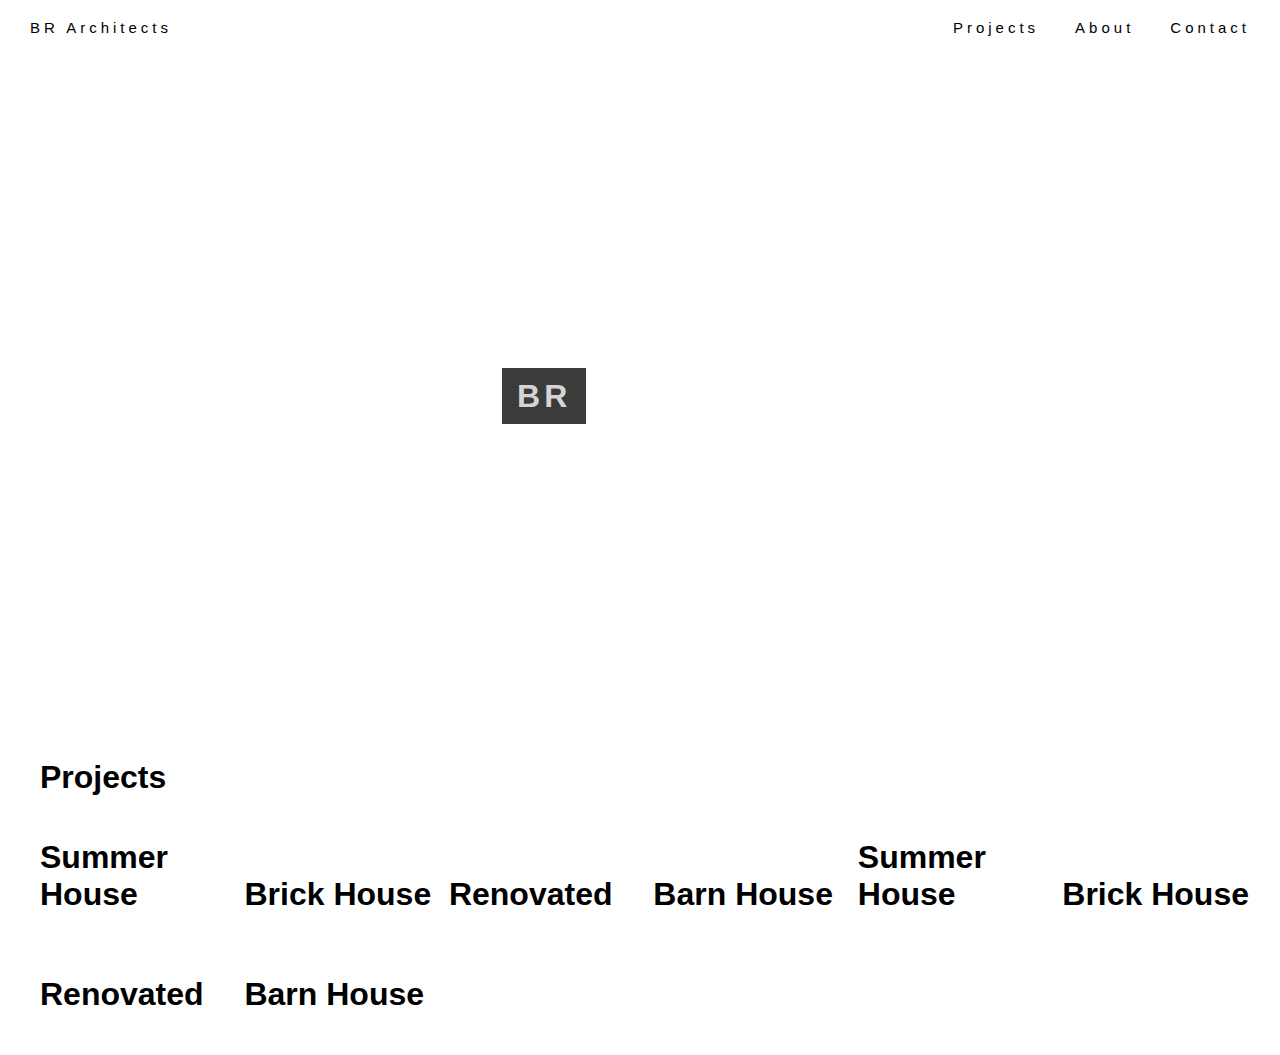
==== site-01/index.html @ ba481ae1 "Initial commit" ====
<!DOCTYPE html>
<html lang="pt-br">
<head>
    <meta charset="UTF-8">
    <meta http-equiv="X-UA-Compatible" content="IE=edge">
    <meta name="viewport" content="width=device-width, initial-scale=1.0">
    <title>Document</title>
    <link rel="stylesheet" href="style.css">
</head>
<body>
    <header class="cabecalho">
        <div class="cabecalho-logo"> <strong>BR</strong> Architects </div>
        <nav class="cabecalho-links">
            <ul>
                <li><a href="#">Projects</a></li>
                <li><a href="#">About</a></li>
                <li><a href="#">Contact</a></li>
            </ul>
        </nav>

    </header>

    <section class="conteudo-imagem-texto">
        <div> <strong>BR</strong> Architects </div>
    </section>

    <main class="conteudo">

        <section class="secao-projetos">
            <h1>Projects</h1>

            <div class="projetos projetos-summer">
                <h1 class="projeto-summer-titulo">Summer House</h1>
            </div>

            <div class="projetos projetos-brick">
                <h1 class="projeto-brick-titulo">Brick House</h1>
            </div>

            <div class="projetos projetos-renovated">
                <h1 class="projeto-renovated-titulo">Renovated</h1>
            </div>

            <div class="projetos projetos-barn">
                <h1 class="projeto-barn-titulo">Barn House</h1>                
            </div>

            <div class="projetos projetos-summer">
                <h1 class="projeto-summer-titulo">Summer House</h1>                
            </div>

            <div class="projetos projetos-brick">
                <h1 class="projeto-brick-titulo">Brick House</h1>                
            </div>

            <div class="projetos projetos-renovated">
                <h1 class="projeto-renovated-titulo">Renovated</h1>                
            </div>

            <div class="projetos  projetos-barn">
                <h1 class="projeto-barn-titulo">Barn House</h1>               
            </div>

        </section>
    </main>



</body>
</html>
---- site-01/style.css ----
@import url('https://fonts.googleapis.com/css2?family=Roboto:wght@200;300;400;700&display=swap');

*{
    box-sizing: border-box;
    text-decoration: none;
}

body{
    font-family: 'verdana', sans-serif;
    margin: 0;
    /* padding: 0px 20px; */
    width: 100vw;
    
}

/* Header */
.cabecalho{
    font-weight: 300;
    font-size: 15px;
    display: flex;
    align-items: center;
    justify-content: space-between;

    color: black;
    letter-spacing: 4px;
    padding: 0px 20px;

    width: 100%;
    height: 55px;
    /* border-bottom: 1px solid black; */
}

.cabecalho-logo{
    padding: 10px 10px;
}

.cabecalho-links{
    display: flex;
    align-items: center;
    justify-content: center;
}

.cabecalho-links > ul{
    display: flex;
}

.cabecalho-links li{
    list-style-type: none;
    margin-left: 1rem;
    padding: 10px 10px;
}

.cabecalho-links a{
    color: black;
}

.cabecalho-logo:hover,
.cabecalho-links li:hover{
    background-color: #CCCCCC;
}

/* Imagem com texto dentro */

.conteudo-imagem-texto{
    background-image: url(https://www.w3schools.com/w3images/architect.jpg);
    background-position: center;
    background-size: cover;

    display: flex;
    align-items: center;
    justify-content: center;
    width: 100%;
    aspect-ratio: auto 1500 / 800; 
}

.conteudo-imagem-texto > div{
    font-size: 2rem;
    color: white;
    letter-spacing: 4px;
}

.conteudo-imagem-texto strong{
    background-color: rgba(0, 0, 0, 0.767);
    color: rgba(255, 255, 255, 0.788);
    padding: 10px 15px;
}

/* Conteudo principal */

.conteudo{
    /* display: flex;
    align-items: center;
    justify-content: center; */

    margin: 0px 40px;
    width: 100vw;
}

.secao-projetos:not(:first-child){

    display: flex;
    align-items: center;
    justify-content: center;
    
}

.projetos{
    background-size: cover;
    background-position: center;

    display: inline-block;
    align-items: center;
    justify-content: center;


    width: 200px;
    height: 100px;
    

}

.projetos-summer{
    background-image: url("https://www.w3schools.com/w3images/house5.jpg");
}

.projetos-brick{
    background-image: url("https://www.w3schools.com/w3images/house2.jpg");
}

.projetos-renovated{
    background-image: url("https://www.w3schools.com/w3images/house3.jpg");
}

.projetos-barn{
    background-image: url("https://www.w3schools.com/w3images/house5.jpg");
}
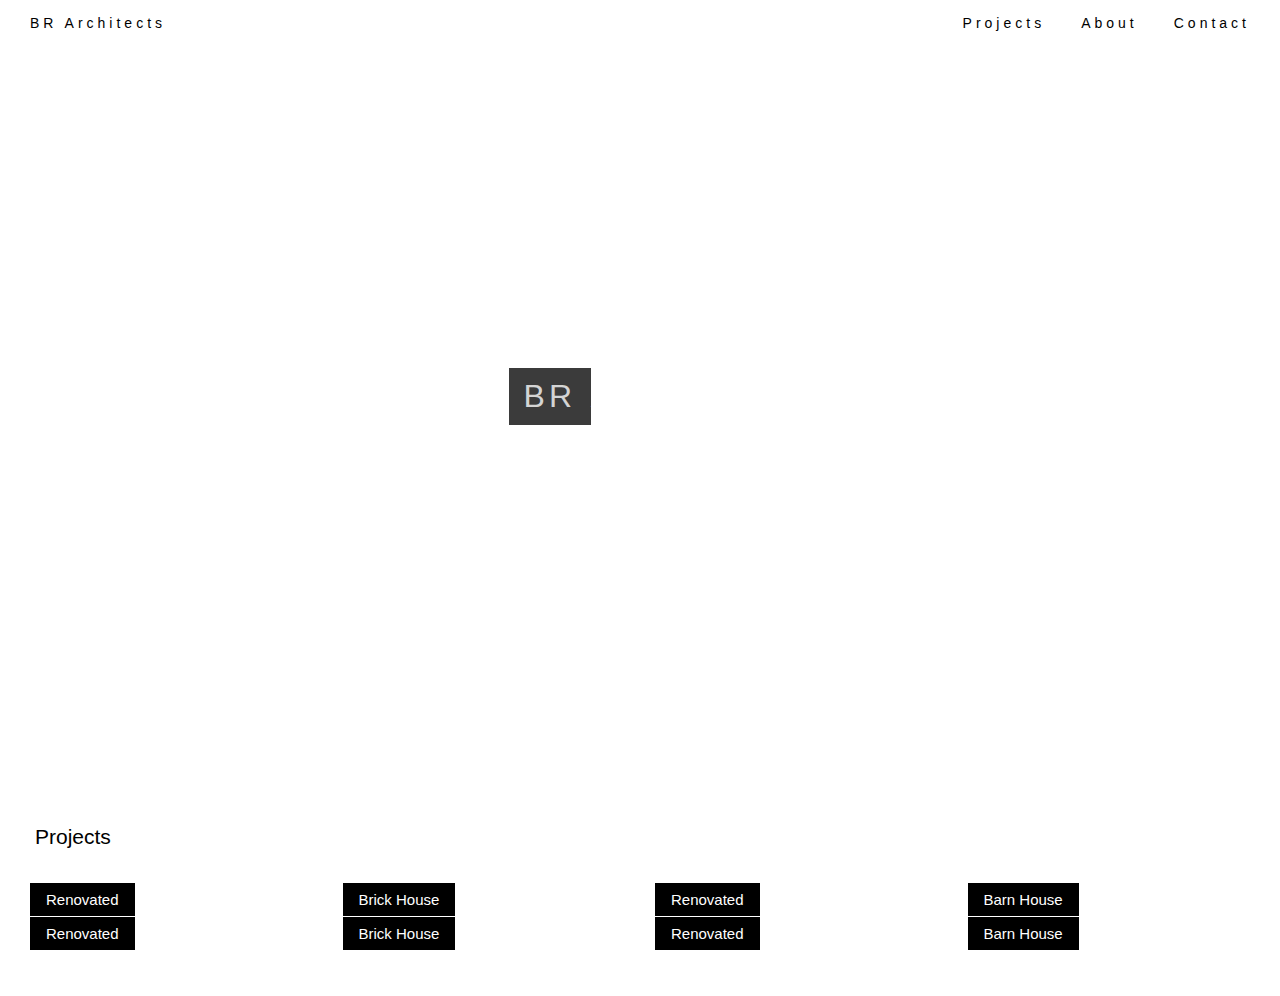
==== commit 86bdcc07: "atualizando clone de site" ====
--- a/site-01/index.html
+++ b/site-01/index.html
@@ -9,56 +9,65 @@
 </head>
 <body>
     <header class="cabecalho">
-        <div class="cabecalho-logo"> <strong>BR</strong> Architects </div>
-        <nav class="cabecalho-links">
-            <ul>
-                <li><a href="#">Projects</a></li>
-                <li><a href="#">About</a></li>
-                <li><a href="#">Contact</a></li>
-            </ul>
-        </nav>
+        <div class="cabecalho-cabecalho">
+            <div class="cabecalho-logo"> <strong>BR</strong> Architects </div>
+            <nav class="cabecalho-links">
+                <ul>
+                    <li><a href="#">Projects</a></li>
+                    <li><a href="#">About</a></li>
+                    <li><a href="#">Contact</a></li>
+                </ul>
+            </nav>
+        </div>
 
+        <div class="cabecalho-imagem-texto">
+         <strong>BR</strong> Architects 
+        </div>
     </header>
 
-    <section class="conteudo-imagem-texto">
-        <div> <strong>BR</strong> Architects </div>
-    </section>
+    
 
     <main class="conteudo">
 
         <section class="secao-projetos">
             <h1>Projects</h1>
 
-            <div class="projetos projetos-summer">
-                <h1 class="projeto-summer-titulo">Summer House</h1>
+            <div class="secao-projetos-primeira">
+                <div class="projetos projetos-renovated">
+                    <h1 class="projeto-renovated-titulo">Renovated</h1>
+                    <img src="https://www.w3schools.com/w3images/house5.jpg" alt="casa" style='width: 100%;'>
+                </div>
+                <div class="projetos projetos-brick">
+                    <h1 class="projeto-brick-titulo">Brick House</h1>
+                    <img src="https://www.w3schools.com/w3images/house2.jpg" alt="casa" style='width: 100%;'>
+                </div>
+                <div class="projetos projetos-renovated">
+                    <h1 class="projeto-renovated-titulo">Renovated</h1>
+                    <img src="https://www.w3schools.com/w3images/house3.jpg" alt="casa" style='width: 100%;'>
+                </div>
+                <div class="projetos  projetos-barn">
+                    <h1 class="projeto-barn-titulo">Barn House</h1>
+                    <img src="https://www.w3schools.com/w3images/house4.jpg" alt="casa" style='width: 100%;'>
+                </div>
             </div>
 
-            <div class="projetos projetos-brick">
-                <h1 class="projeto-brick-titulo">Brick House</h1>
-            </div>
-
-            <div class="projetos projetos-renovated">
-                <h1 class="projeto-renovated-titulo">Renovated</h1>
-            </div>
-
-            <div class="projetos projetos-barn">
-                <h1 class="projeto-barn-titulo">Barn House</h1>                
-            </div>
-
-            <div class="projetos projetos-summer">
-                <h1 class="projeto-summer-titulo">Summer House</h1>                
-            </div>
-
-            <div class="projetos projetos-brick">
-                <h1 class="projeto-brick-titulo">Brick House</h1>                
-            </div>
-
-            <div class="projetos projetos-renovated">
-                <h1 class="projeto-renovated-titulo">Renovated</h1>                
-            </div>
-
-            <div class="projetos  projetos-barn">
-                <h1 class="projeto-barn-titulo">Barn House</h1>               
+            <div class="secao-projetos-segunda">
+                <div class="projetos projetos-renovated">
+                    <h1 class="projeto-renovated-titulo">Renovated</h1>
+                    <img src="https://www.w3schools.com/w3images/house5.jpg" alt="casa" style='width: 100%;'>
+                </div>
+                <div class="projetos projetos-brick">
+                    <h1 class="projeto-brick-titulo">Brick House</h1>
+                    <img src="https://www.w3schools.com/w3images/house2.jpg" alt="casa" style='width: 100%;'>
+                </div>
+                <div class="projetos projetos-renovated">
+                    <h1 class="projeto-renovated-titulo">Renovated</h1>
+                    <img src="https://www.w3schools.com/w3images/house3.jpg" alt="casa" style='width: 100%;'>
+                </div>
+                <div class="projetos  projetos-barn">
+                    <h1 class="projeto-barn-titulo">Barn House</h1>
+                    <img src="https://www.w3schools.com/w3images/house4.jpg" alt="casa" style='width: 100%;'>
+                </div>
             </div>
 
         </section>
--- a/site-01/style.css
+++ b/site-01/style.css
@@ -8,16 +8,20 @@
 body{
     font-family: 'verdana', sans-serif;
     margin: 0;
-    /* padding: 0px 20px; */
     width: 100vw;
     
+}
+
+ul{
+    margin:0;
 }
 
 /* Header */
 .cabecalho{
     font-weight: 300;
-    font-size: 15px;
+    font-size: 14px;
     display: flex;
+    flex-direction: column;
     align-items: center;
     justify-content: space-between;
 
@@ -26,9 +30,19 @@
     padding: 0px 20px;
 
     width: 100%;
-    height: 55px;
+    height: auto;
     /* border-bottom: 1px solid black; */
+
 }
+
+.cabecalho-cabecalho{
+    width: 100%;
+     margin: 5px 0px;
+    display: flex;
+    align-items: center;
+    justify-content: space-between;
+}
+
 
 .cabecalho-logo{
     padding: 10px 10px;
@@ -61,7 +75,7 @@
 
 /* Imagem com texto dentro */
 
-.conteudo-imagem-texto{
+.cabecalho-imagem-texto{
     background-image: url(https://www.w3schools.com/w3images/architect.jpg);
     background-position: center;
     background-size: cover;
@@ -69,69 +83,99 @@
     display: flex;
     align-items: center;
     justify-content: center;
-    width: 100%;
-    aspect-ratio: auto 1500 / 800; 
-}
+    
 
-.conteudo-imagem-texto > div{
+    width: 100vw;
+    height: 700px;
+ 
+
     font-size: 2rem;
     color: white;
     letter-spacing: 4px;
 }
 
-.conteudo-imagem-texto strong{
+
+.cabecalho-imagem-texto strong{
     background-color: rgba(0, 0, 0, 0.767);
     color: rgba(255, 255, 255, 0.788);
     padding: 10px 15px;
 }
 
+
+
 /* Conteudo principal */
 
 .conteudo{
-    /* display: flex;
+    display: flex;
     align-items: center;
-    justify-content: center; */
+    justify-content: center; 
+    box-sizing: inherit;
 
-    margin: 0px 40px;
+    margin: 45px 0px;
+    padding: 0px 15px;
     width: 100vw;
 }
 
-.secao-projetos:not(:first-child){
+.secao-projetos{
+    width: 100%;
+    flex-direction: column;
+}
 
+.secao-projetos > h1{
+    width: 100%;
+    padding: 20px;
+
+    font-size: 21px;
+    font-weight: lighter;
+}
+
+.secao-projetos-primeira, 
+.secao-projetos-segunda {
+    width: 100%;
     display: flex;
     align-items: center;
     justify-content: center;
+    padding-bottom:16px;
+}
+
+.secao-projetos-primeira > div, 
+.secao-projetos-segunda > div {
+
+    display: inline-block;
+    box-sizing: inherit;
+    
+    align-items: center;
+    justify-content: space-between;
+
+    background-size: cover;
+    background-position: center;
+
+    max-height: 206px;
+    max-width: 310px;
+    
+    width: 100%;
+    height: 100%;
+
+    margin-left: 15px ;
     
 }
 
 .projetos{
-    background-size: cover;
-    background-position: center;
+    position: relative;
+}
+.projetos h1{
+    position: absolute;
+    left: 0;
+    top: 0;
+    
+    margin: 0;
+    
+    font-size: 15px;
+    font-weight: 400;
 
-    display: inline-block;
-    align-items: center;
-    justify-content: center;
-
-
-    width: 200px;
-    height: 100px;
+    padding: 8px 16px;
+    background-color: #000000;
+    color: #fff;
     
-
 }
 
-.projetos-summer{
-    background-image: url("https://www.w3schools.com/w3images/house5.jpg");
-}
-
-.projetos-brick{
-    background-image: url("https://www.w3schools.com/w3images/house2.jpg");
-}
-
-.projetos-renovated{
-    background-image: url("https://www.w3schools.com/w3images/house3.jpg");
-}
-
-.projetos-barn{
-    background-image: url("https://www.w3schools.com/w3images/house5.jpg");
-}
-
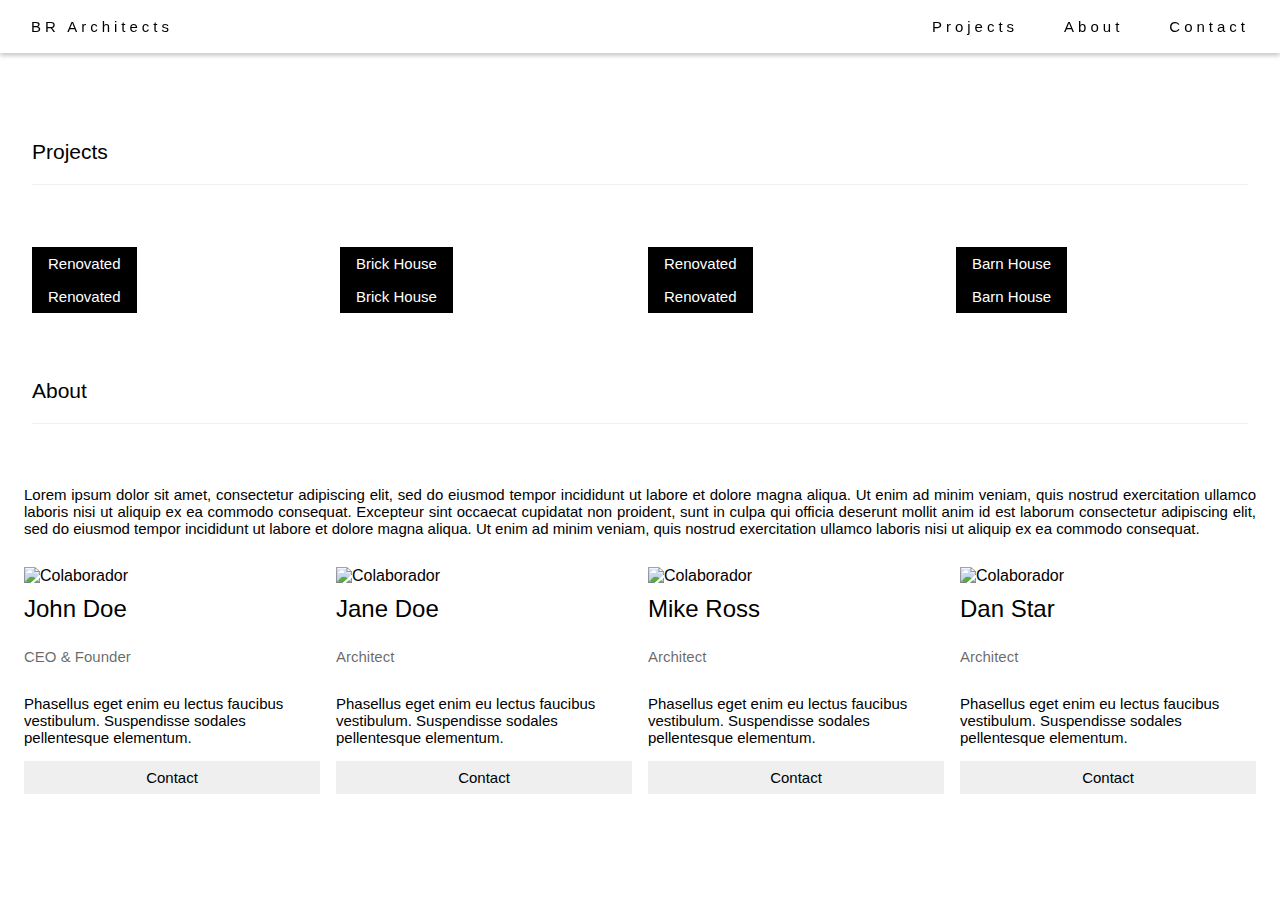
==== commit 168607e3: "adicionando section equipe" ====
--- a/site-01/index.html
+++ b/site-01/index.html
@@ -9,6 +9,7 @@
 </head>
 <body>
     <header class="cabecalho">
+
         <div class="cabecalho-cabecalho">
             <div class="cabecalho-logo"> <strong>BR</strong> Architects </div>
             <nav class="cabecalho-links">
@@ -21,7 +22,8 @@
         </div>
 
         <div class="cabecalho-imagem-texto">
-         <strong>BR</strong> Architects 
+            <span><strong>BR</strong> Architects</span> 
+            <img src="https://www.w3schools.com/w3images/architect.jpg" alt="Arquitetura" >
         </div>
     </header>
 
@@ -30,7 +32,10 @@
     <main class="conteudo">
 
         <section class="secao-projetos">
-            <h1>Projects</h1>
+
+            <div class="titulo">
+                <h1>Projects</h1>
+            </div>
 
             <div class="secao-projetos-primeira">
                 <div class="projetos projetos-renovated">
@@ -71,6 +76,51 @@
             </div>
 
         </section>
+
+        <section class="secao-sobre">
+            <div class="titulo">
+                <h1>About</h1>
+            </div>
+
+            <div class="secao-sobre-paragrafo">
+                <p>Lorem ipsum dolor sit amet, consectetur adipiscing elit, sed do eiusmod tempor incididunt ut labore et dolore magna aliqua. Ut enim ad minim veniam, quis nostrud exercitation ullamco laboris nisi ut aliquip ex ea commodo consequat. Excepteur sint occaecat cupidatat non proident, sunt in culpa qui officia deserunt mollit anim id est laborum consectetur adipiscing elit, sed do eiusmod tempor incididunt ut labore et dolore magna aliqua. Ut enim ad minim veniam, quis nostrud exercitation ullamco laboris nisi ut aliquip ex ea commodo consequat.</p>
+            </div>
+
+            <div class="equipe">
+                
+                <div class="equipe-colaboradores">
+                    <img src="https://www.w3schools.com/w3images/team2.jpg" alt="Colaborador">
+                    <h3>John Doe</h3>
+                    <p>CEO & Founder</p>
+                    <p>Phasellus eget enim eu lectus faucibus vestibulum. Suspendisse sodales pellentesque elementum.</p>
+                    <input type="button" value="Contact">
+                </div>
+
+                <div class="equipe-colaboradores">
+                    <img src="https://www.w3schools.com/w3images/team1.jpg" alt="Colaborador">
+                    <h3>Jane Doe</h3>
+                    <p>Architect</p>
+                    <p>Phasellus eget enim eu lectus faucibus vestibulum. Suspendisse sodales pellentesque elementum.</p>
+                    <input type="button" value="Contact">
+                </div>
+
+                <div class="equipe-colaboradores">
+                    <img src="https://www.w3schools.com/w3images/team3.jpg" alt="Colaborador">
+                    <h3>Mike Ross</h3>
+                    <p>Architect</p>
+                    <p>Phasellus eget enim eu lectus faucibus vestibulum. Suspendisse sodales pellentesque elementum.</p>
+                    <input type="button" value="Contact">
+                </div>
+
+                <div class="equipe-colaboradores">
+                    <img src="https://www.w3schools.com/w3images/team4.jpg" alt="Colaborador">
+                    <h3>Dan Star</h3>
+                    <p>Architect</p>
+                    <p>Phasellus eget enim eu lectus faucibus vestibulum. Suspendisse sodales pellentesque elementum.</p>
+                    <input type="button" value="Contact">
+                </div>
+            </div>
+        </section>
     </main>
 
 
--- a/site-01/style.css
+++ b/site-01/style.css
@@ -19,7 +19,7 @@
 /* Header */
 .cabecalho{
     font-weight: 300;
-    font-size: 14px;
+    font-size: 15px;
     display: flex;
     flex-direction: column;
     align-items: center;
@@ -27,7 +27,6 @@
 
     color: black;
     letter-spacing: 4px;
-    padding: 0px 20px;
 
     width: 100%;
     height: auto;
@@ -36,16 +35,25 @@
 }
 
 .cabecalho-cabecalho{
-    width: 100%;
-     margin: 5px 0px;
+    position: fixed;
+    z-index: 1;
+
+    left: 0;
+    top: 0;
+    width: 100%;
+    padding: 8px 16px;
     display: flex;
     align-items: center;
     justify-content: space-between;
+
+    background-color: white;
+    box-shadow: 0px 3px 4px 0px rgba(0, 0, 0, 0.2);
+    
 }
 
 
 .cabecalho-logo{
-    padding: 10px 10px;
+    padding: 10px 15px;
 }
 
 .cabecalho-links{
@@ -61,7 +69,7 @@
 .cabecalho-links li{
     list-style-type: none;
     margin-left: 1rem;
-    padding: 10px 10px;
+    padding: 10px 15px;
 }
 
 .cabecalho-links a{
@@ -76,66 +84,74 @@
 /* Imagem com texto dentro */
 
 .cabecalho-imagem-texto{
-    background-image: url(https://www.w3schools.com/w3images/architect.jpg);
-    background-position: center;
-    background-size: cover;
-
     display: flex;
     align-items: center;
     justify-content: center;
     
-
     width: 100vw;
-    height: 700px;
  
-
     font-size: 2rem;
     color: white;
     letter-spacing: 4px;
-}
-
-
+
+    position: relative;
+}
+
+.cabecalho-imagem-texto > span{
+    position: absolute;
+}
 .cabecalho-imagem-texto strong{
     background-color: rgba(0, 0, 0, 0.767);
     color: rgba(255, 255, 255, 0.788);
     padding: 10px 15px;
 }
 
+.cabecalho-imagem-texto > img{
+    max-width: 100%;
+    
+}
+
 
 
 /* Conteudo principal */
 
 .conteudo{
     display: flex;
+    flex-direction: column;
     align-items: center;
     justify-content: center; 
     box-sizing: inherit;
 
     margin: 45px 0px;
-    padding: 0px 15px;
-    width: 100vw;
+    
+    width: 100%;
 }
 
 .secao-projetos{
     width: 100%;
-    flex-direction: column;
-}
-
-.secao-projetos > h1{
-    width: 100%;
-    padding: 20px;
-
+    padding: 8px 16px;
+}
+
+.titulo{
+    width: 100%;
+    padding: 16px 16px;
+    margin-bottom: 32px;
+}
+.titulo > h1{
+    padding: 20px 0px;
     font-size: 21px;
     font-weight: lighter;
+
+    border-bottom: 1px solid #cccccc41;
 }
 
 .secao-projetos-primeira, 
 .secao-projetos-segunda {
     width: 100%;
     display: flex;
-    align-items: center;
-    justify-content: center;
-    padding-bottom:16px;
+    align-items: center;   
+        
+    padding: 0px 8px 15px;
 }
 
 .secao-projetos-primeira > div, 
@@ -145,7 +161,7 @@
     box-sizing: inherit;
     
     align-items: center;
-    justify-content: space-between;
+    
 
     background-size: cover;
     background-position: center;
@@ -155,10 +171,10 @@
     
     width: 100%;
     height: 100%;
-
-    margin-left: 15px ;
-    
-}
+    
+    margin: 0px 8px;
+}
+
 
 .projetos{
     position: relative;
@@ -179,3 +195,67 @@
     
 }
 
+
+/* Seção sobre */
+
+.secao-sobre{
+    width: 100%;
+    padding: 8px 16px;
+}
+
+.secao-sobre-paragrafo{
+    padding: 0px 8px 15px;
+}
+
+.secao-sobre-paragrafo>p{
+    text-align: justify;
+    font-size: 15px;
+}
+
+.equipe{
+    width: 100%;
+    display: flex;
+    align-items: center;
+    justify-content: center;
+}
+
+.equipe-colaboradores{
+    display: flex;
+    flex-direction: column;
+
+    padding: 0px 8px;
+}
+
+.equipe-colaboradores > img {
+    width: 100%;
+}
+
+.equipe-colaboradores > h3{
+    font-family: Arial, Helvetica, sans-serif;
+    font-size: 24px;
+    font-weight: 400;
+    color: #000000;
+
+    margin: 10px 0px;
+}
+
+.equipe-colaboradores p:not(:nth-child(4)){
+    font-size: 15px;
+    color: rgba(0,0,0,0.6);
+    margin: 15px 0px;
+}
+
+.equipe-colaboradores > p{
+    font-size: 15px;
+    margin: 15px 0px;
+    text-align: left;    
+}
+
+.equipe-colaboradores > input{
+    border: none;
+    padding: 8px 16px;
+
+    font-size: 15px;
+
+    cursor: pointer;
+}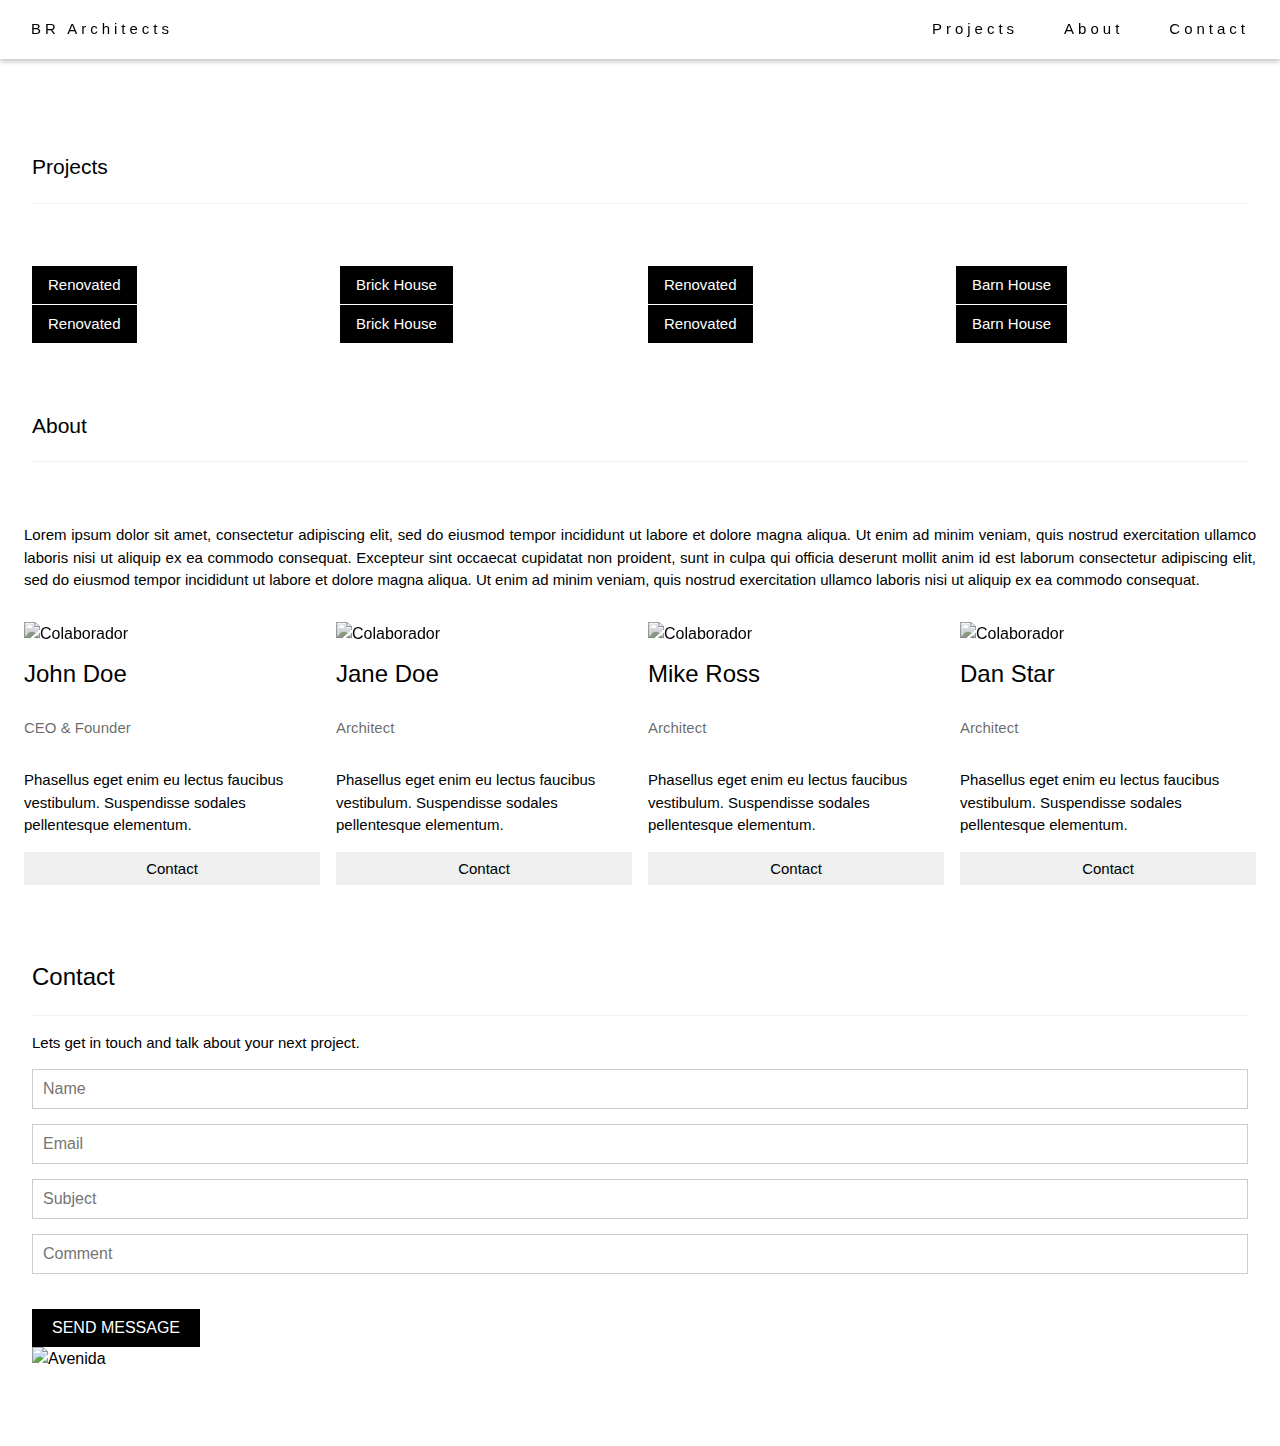
==== commit b0db5da7: "adição section contacts" ====
--- a/site-01/index.html
+++ b/site-01/index.html
@@ -121,6 +121,36 @@
                 </div>
             </div>
         </section>
+
+        <section class="secao-contato">
+            <div class="titulo-contato">
+                <h1>Contact</h1>
+            </div>
+
+            <div class="secao-contato-paragrafo">
+                <p>Lets get in touch and talk about your next project.
+                </p>
+            </div>
+
+            <form class="secao-contato-form">
+                <input class="input-contato" type="text" name="name" id="name" placeholder="Name">
+
+                <input class="input-contato" type="email" name="email" id="email" placeholder="Email">
+
+                <input class="input-contato" type="text" name="subject" id="subject" placeholder="Subject">
+
+                <input class="input-contato" type="text" name="comment" id="comment" placeholder="Comment">
+
+                <div class="botao"><input class="btn-contato" type="button" value="SEND MESSAGE"></div>
+
+            </form>
+
+
+            <div class="imagem-final">
+                <img src="https://www.w3schools.com/w3images/map.jpg" alt="Avenida" width="100%">
+            </div>
+        </section>
+
     </main>
 
 
--- a/site-01/style.css
+++ b/site-01/style.css
@@ -9,7 +9,7 @@
     font-family: 'verdana', sans-serif;
     margin: 0;
     width: 100vw;
-    
+    line-height: 1.5;
 }
 
 ul{
@@ -29,9 +29,7 @@
     letter-spacing: 4px;
 
     width: 100%;
-    height: auto;
-    /* border-bottom: 1px solid black; */
-
+    height: auto;  
 }
 
 .cabecalho-cabecalho{
@@ -87,6 +85,7 @@
     display: flex;
     align-items: center;
     justify-content: center;
+    
     
     width: 100vw;
  
@@ -107,7 +106,7 @@
 }
 
 .cabecalho-imagem-texto > img{
-    max-width: 100%;
+    max-width: 100%;   
     
 }
 
@@ -141,7 +140,6 @@
     padding: 20px 0px;
     font-size: 21px;
     font-weight: lighter;
-
     border-bottom: 1px solid #cccccc41;
 }
 
@@ -228,6 +226,7 @@
 
 .equipe-colaboradores > img {
     width: 100%;
+    filter: grayscale(80%)
 }
 
 .equipe-colaboradores > h3{
@@ -258,4 +257,85 @@
     font-size: 15px;
 
     cursor: pointer;
+}
+
+
+/* Seção contato*/
+
+
+.secao-contato{
+    width: 100%;
+    padding: 30px 32px;
+   
+}
+
+.titulo-contato{
+    width: 100%;
+    
+    margin-bottom: 0px;
+}
+.titulo-contato > h1{
+    padding: 20px 0px;
+    font-size: 24px;
+    font-weight: lighter;
+    font-family: Arial, Helvetica, sans-serif;
+    border-bottom: 1px solid #cccccc41;
+}
+
+.secao-contato-paragrafo{
+   font-size: 15px;
+}
+
+.secao-contato-form{
+    display: flex;
+    flex-direction: column;
+    align-items: center;
+    justify-content: center;
+
+    width: 100%;
+}
+
+.secao-contato-form .input-contato{
+    width: 100%;
+    font-size: 16px;
+    font-family: Arial, Helvetica, sans-serif;
+    padding: 10px;
+    margin-bottom: 15px;
+
+    border: 1px solid #cccccc;
+}
+
+.secao-contato-form .input-contato:focus{
+    border: 1px solid #000;
+    border-radius: 2px;
+}
+
+.secao-contato-form .botao{
+    width: 100%;
+    display: flex;
+    align-items: center;
+    justify-content: flex-start;
+}
+
+.secao-contato-form .btn-contato{
+    padding: 10px 20px;
+    border: none;
+    margin-top: 20px;
+
+    font-size: 16px;
+    font-family: Arial, Helvetica, sans-serif;
+    background-color: #000;
+    color: white;
+
+    cursor: pointer;    
+}
+
+.secao-contato-form .btn-contato:hover{
+    background-color: #CCCCCC;
+    color: black;
+}
+
+.imagem-final{
+    width: 100%;
+    margin-top: 32px 0px;
 }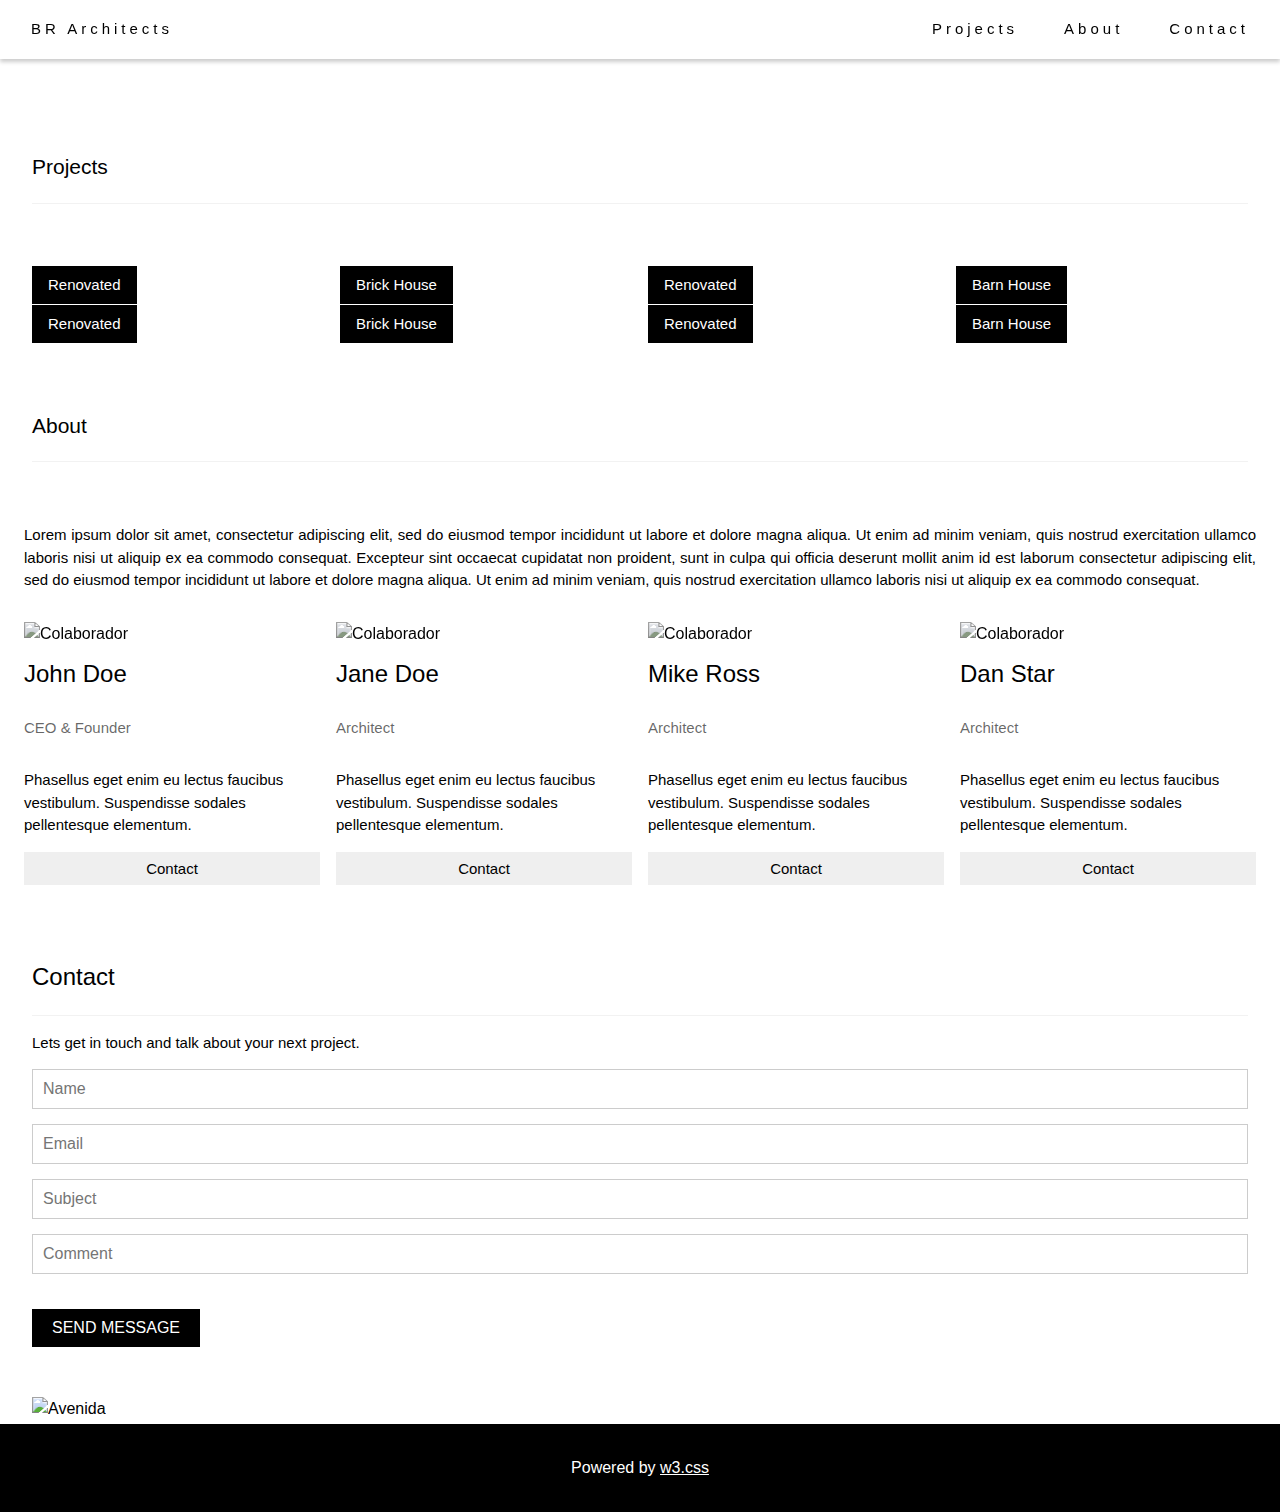
==== commit dda254cd: "Adição do footer" ====
--- a/site-01/index.html
+++ b/site-01/index.html
@@ -8,15 +8,15 @@
     <link rel="stylesheet" href="style.css">
 </head>
 <body>
-    <header class="cabecalho">
+    <header class="cabecalho" id="home">
 
         <div class="cabecalho-cabecalho">
-            <div class="cabecalho-logo"> <strong>BR</strong> Architects </div>
+            <div class="cabecalho-logo"> <a href="#home"><strong>BR</strong> Architects</a> </div>
             <nav class="cabecalho-links">
                 <ul>
-                    <li><a href="#">Projects</a></li>
-                    <li><a href="#">About</a></li>
-                    <li><a href="#">Contact</a></li>
+                    <li><a href="#projetos">Projects</a></li>
+                    <li><a href="#sobre">About</a></li>
+                    <li><a href="#contato">Contact</a></li>
                 </ul>
             </nav>
         </div>
@@ -31,7 +31,7 @@
 
     <main class="conteudo">
 
-        <section class="secao-projetos">
+        <section class="secao-projetos" id="projetos">
 
             <div class="titulo">
                 <h1>Projects</h1>
@@ -77,7 +77,7 @@
 
         </section>
 
-        <section class="secao-sobre">
+        <section class="secao-sobre" id="sobre">
             <div class="titulo">
                 <h1>About</h1>
             </div>
@@ -122,7 +122,7 @@
             </div>
         </section>
 
-        <section class="secao-contato">
+        <section class="secao-contato" id="contato">
             <div class="titulo-contato">
                 <h1>Contact</h1>
             </div>
@@ -153,6 +153,11 @@
 
     </main>
 
+    <footer>
+        <div>
+            <p>Powered by <a href="#">w3.css</a></p>
+        </div>
+    </footer>  
 
 
 </body>
--- a/site-01/style.css
+++ b/site-01/style.css
@@ -49,6 +49,9 @@
     
 }
 
+.cabecalho-logo a{
+    color: black;
+}
 
 .cabecalho-logo{
     padding: 10px 15px;
@@ -257,6 +260,10 @@
     font-size: 15px;
 
     cursor: pointer;
+}
+
+.equipe-colaboradores > input:hover{
+    background-color: #CCCCCC;
 }
 
 
@@ -320,7 +327,7 @@
 .secao-contato-form .btn-contato{
     padding: 10px 20px;
     border: none;
-    margin-top: 20px;
+    margin:20px 0px 50px 0px;
 
     font-size: 16px;
     font-family: Arial, Helvetica, sans-serif;
@@ -338,4 +345,37 @@
 .imagem-final{
     width: 100%;
     margin-top: 32px 0px;
+}
+
+/* Footer  */
+
+
+footer{
+    width: 100vw;
+    height: auto;
+    margin:-72px 0px;
+    padding: 16px 0px;
+
+    background-color: #000;
+    color: #fff;
+
+    display: flex;
+    align-items: center;
+    justify-content: center;
+
+}
+
+footer > p {
+    font-family: Verdana, Geneva, Tahoma, sans-serif;
+    font-size: 15px;
+    margin: 16px 0px;
+}
+
+p > a{
+    text-decoration: underline;
+    color: #fff;
+}
+
+p > a:hover{
+    color:#4CAF50;
 }